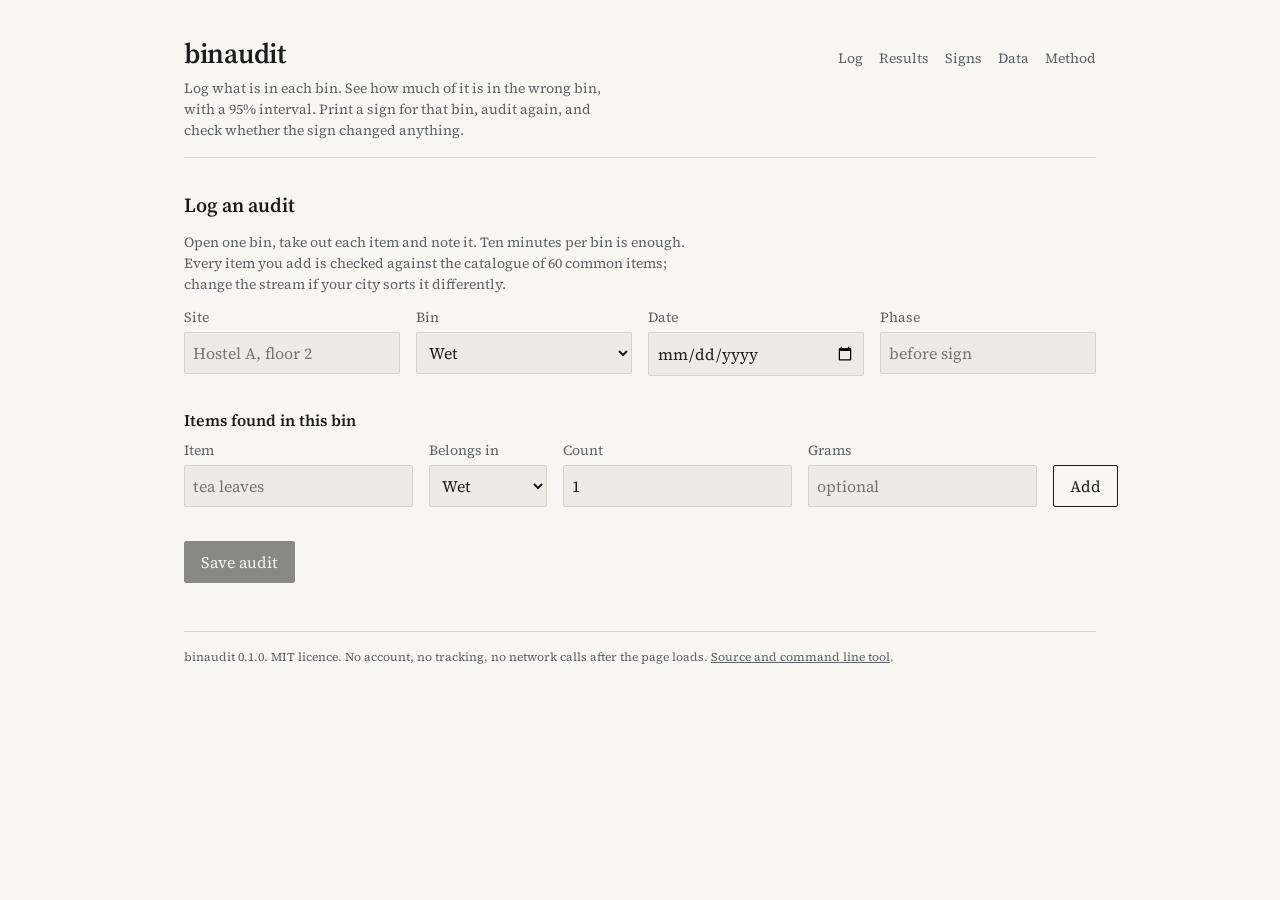
==== index.html @ 25212d3d "Add page structure for logging, results, signs and data" ====
<!doctype html>
<html lang="en">
<head>
<meta charset="utf-8">
<meta name="viewport" content="width=device-width, initial-scale=1">
<title>binaudit: bin audits for hostels and wards</title>
<meta name="description" content="Log what is in each bin, see the contamination rate with a 95% interval, print a sign for that bin, and check whether it changed anything.">
<link rel="preload" href="fonts/SourceSerif4-latin.woff2" as="font" type="font/woff2" crossorigin>
<link rel="stylesheet" href="css/style.css">
<link rel="icon" href="data:,">
</head>
<body>
<div class="wrap">
  <header class="top">
    <div>
      <h1>binaudit</h1>
      <p>Log what is in each bin. See how much of it is in the wrong bin, with a 95% interval. Print a sign for that bin, audit again, and check whether the sign changed anything.</p>
    </div>
    <nav aria-label="Sections">
      <a href="#log">Log</a>
      <a href="#results">Results</a>
      <a href="#signs">Signs</a>
      <a href="#data">Data</a>
      <a href="#method">Method</a>
    </nav>
  </header>
  <p class="notice" id="sample-notice" hidden>Showing the synthetic sample: generated numbers, not measurements. Clear it under Data before logging real audits.</p>

  <section id="log" aria-labelledby="h-log">
    <h2 id="h-log">Log an audit</h2>
    <p class="muted small">Open one bin, take out each item and note it. Ten minutes per bin is enough. Every item you add is checked against the catalogue of 60 common items; change the stream if your city sorts it differently.</p>
    <div class="grid">
      <label>Site <input id="f-site" list="dl-sites" placeholder="Hostel A, floor 2" autocomplete="off"></label>
      <label>Bin <select id="f-bin"><option value="wet">Wet</option><option value="dry">Dry</option><option value="hazardous">Hazardous</option></select></label>
      <label>Date <input id="f-date" type="date"></label>
      <label>Phase <input id="f-phase" list="dl-phases" placeholder="before sign" autocomplete="off"></label>
    </div>
    <h3>Items found in this bin</h3>
    <form id="item-form" class="grid items" autocomplete="off">
      <label>Item <input id="f-item" list="dl-items" placeholder="tea leaves" required></label>
      <label>Belongs in <select id="f-stream"><option value="wet">Wet</option><option value="dry">Dry</option><option value="hazardous">Hazardous</option></select></label>
      <label>Count <input id="f-count" type="number" min="1" step="1" value="1" inputmode="numeric"></label>
      <label>Grams <input id="f-grams" type="number" min="0" step="any" placeholder="optional" inputmode="decimal"></label>
      <button type="submit">Add</button>
    </form>
    <div class="hint" id="item-hint" aria-live="polite"></div>
    <div class="scroll"><table id="draft-table" hidden>
      <thead><tr><th>Item</th><th>Belongs in</th><th class="num">Count</th><th class="num">Grams</th><th></th></tr></thead>
      <tbody></tbody>
    </table></div>
    <div class="tally" id="draft-tally" aria-live="polite"></div>
    <div class="actions">
      <button class="primary" id="save-audit" disabled>Save audit</button>
      <span class="hint" id="save-hint"></span>
    </div>
  </section>

  <section id="results" aria-labelledby="h-results" hidden>
    <h2 id="h-results">Results</h2>
    <p class="muted small">Rate is misplaced items divided by all items found in that bin. The interval resamples whole audits, so a bin checked only twice gets a wide interval.</p>
    <div class="grid">
      <label>Site <select id="r-site"></select></label>
    </div>
    <div class="scroll"><table id="summary-table">
      <thead><tr><th>Bin</th><th>Phase</th><th class="num">Audits</th><th class="num">Items</th><th class="num">Misplaced</th><th class="num">Rate</th><th class="num">95% interval</th><th>0 to 100%</th></tr></thead>
      <tbody></tbody>
    </table></div>
    <div id="summary-empty" class="empty" hidden>No audits yet. Log one, or load the synthetic sample under Data.</div>

    <h3>Did it change?</h3>
    <div class="grid">
      <label>Before <select id="c-before"></select></label>
      <label>After <select id="c-after"></select></label>
    </div>
    <div class="scroll"><table id="compare-table">
      <thead><tr><th>Bin</th><th class="num">Before</th><th class="num">After</th><th class="num">Difference</th><th class="num">95% interval</th><th>-50 to +50 pp</th><th>Reading</th></tr></thead>
      <tbody></tbody>
    </table></div>
    <div id="compare-empty" class="empty" hidden>Needs audits of the same bin in two phases, for example "before sign" and "after sign".</div>

    <h3>Most often in the wrong bin</h3>
    <div class="scroll"><table id="top-table">
      <thead><tr><th>Found in</th><th>Item</th><th>Belongs in</th><th class="num">Count</th></tr></thead>
      <tbody></tbody>
    </table></div>
  </section>

  <section id="signs" aria-labelledby="h-signs" hidden>
    <h2 id="h-signs">Sign for a bin</h2>
    <p class="muted small">The sign names the items people actually put in this bin by mistake, taken from your audits. It prints on A5 in black and white.</p>
    <div class="grid">
      <label>Site <select id="s-site"></select></label>
      <label>Bin <select id="s-bin"><option value="wet">Wet</option><option value="dry">Dry</option><option value="hazardous">Hazardous</option></select></label>
      <label>From phase <select id="s-phase"></select></label>
    </div>
    <div class="actions"><button class="primary" id="print-sign">Print sign</button></div>
    <div id="sign"></div>
  </section>

  <section id="data" aria-labelledby="h-data" hidden>
    <h2 id="h-data">Data</h2>
    <p class="muted small">Everything is stored in this browser only. Export a CSV to keep it, share it, or analyse it with the <code>binaudit</code> command line tool.</p>
    <p class="tally" id="data-count"></p>
    <div class="actions">
      <button id="export-csv">Export CSV</button>
      <label class="small" style="flex-direction:row;align-items:center;gap:8px"><input type="file" id="import-csv" accept=".csv,text/csv"> Import CSV (adds to current data)</label>
    </div>
    <div class="actions">
      <button id="load-sample">Load synthetic sample</button>
      <button id="clear-data">Delete all data in this browser</button>
    </div>
    <div class="hint" id="data-hint" aria-live="polite"></div>
    <h3>Audits</h3>
    <div class="scroll"><table id="audit-table">
      <thead><tr><th>Audit</th><th>Date</th><th>Site</th><th>Bin</th><th>Phase</th><th class="num">Items</th><th class="num">Misplaced</th><th></th></tr></thead>
      <tbody></tbody>
    </table></div>
  </section>

  <section id="method" aria-labelledby="h-method" hidden>
    <h2 id="h-method">Method</h2>
    <dl class="method">
      <dt>Streams</dt><dd>Wet (biodegradable), dry (non-biodegradable) and domestic hazardous, as in India's Solid Waste Management Rules, 2016. Sanitary waste is wrapped and goes with dry waste under those rules. The catalogue is a starting point; cities differ.</dd>
      <dt>Rate</dt><dd>Misplaced items / all items found in a bin, pooled over the audits in a phase. If every item in a group has a weight, the mass rate is computed the same way in grams and shown in the CSV export from the command line tool.</dd>
      <dt>Interval</dt><dd>95% percentile interval from 2,000 bootstrap draws that resample whole audits (a cluster bootstrap). Items from one bin on one day are not independent, so resampling items would give intervals that are too narrow. The seed is fixed, so the same data always gives the same interval.</dd>
      <dt>Small sample</dt><dd>Flagged when a group has fewer than 5 audits or fewer than 30 items.</dd>
      <dt>Did it change?</dt><dd>After rate minus before rate, with a bootstrap interval that resamples audits within each phase. If the interval is entirely below zero the reading is "fewer misplaced items after"; entirely above zero, "more"; otherwise "no clear change". A bin with no sign, audited over the same weeks, is the best check that the change came from the sign.</dd>
      <dt>Same numbers</dt><dd>The command line tool computes the same numbers from an exported CSV. A test runs both on the sample and requires them to match to 1e-12.</dd>
    </dl>
  </section>

  <footer>
    binaudit 0.1.0. MIT licence. No account, no tracking, no network calls after the page loads.
    <a href="https://github.com/PrafullJ0shi/binaudit">Source and command line tool</a>.
  </footer>
</div>
<datalist id="dl-items"></datalist>
<datalist id="dl-sites"></datalist>
<datalist id="dl-phases"></datalist>
<script type="module" src="js/app.js"></script>
</body>
</html>
---- css/style.css ----
/* binaudit. Tokens and scales are defined in DESIGN.md. */
@font-face { font-family: "Source Serif 4"; src: url("../fonts/SourceSerif4-latin.woff2") format("woff2"); font-weight: 200 900; font-display: swap; }
@font-face { font-family: "JetBrains Mono"; src: url("../fonts/JetBrainsMono-latin.woff2") format("woff2"); font-weight: 100 800; font-display: swap; }

:root {
  --paper: #F7F6F2; --paper-2: #EDEBE5; --ink: #1B1C1E; --muted: #5E6166; --rule: #D6D3CB; --accent: #B3401E;
  --serif: "Source Serif 4", Georgia, "Times New Roman", serif;
  --mono: "JetBrains Mono", Consolas, "Courier New", monospace;
  --s1: 4px; --s2: 8px; --s3: 12px; --s4: 16px; --s5: 24px; --s6: 32px; --s7: 48px;
  --t12: 12px; --t14: 14px; --t16: 16px; --t20: 20px; --t28: 28px; --t40: 40px;
  color-scheme: light dark;
}
@media (prefers-color-scheme: dark) {
  :root { --paper: #141517; --paper-2: #1D1F22; --ink: #E6E4DF; --muted: #9A9DA3; --rule: #34373C; --accent: #E8835F; }
}

* { box-sizing: border-box; }
html { background: var(--paper); color: var(--ink); }
body { margin: 0; font: 400 var(--t16)/1.5 var(--serif); }
.wrap { max-width: 960px; margin: 0 auto; padding: var(--s6) var(--s5) var(--s7); }

header.top { display: flex; align-items: baseline; justify-content: space-between; gap: var(--s4); flex-wrap: wrap; border-bottom: 1px solid var(--rule); padding-bottom: var(--s4); }
header.top h1 { font-size: var(--t28); font-weight: 600; margin: 0; letter-spacing: -0.01em; }
header.top p { margin: var(--s1) 0 0; color: var(--muted); font-size: var(--t14); max-width: 60ch; }
nav { display: flex; gap: var(--s4); font-size: var(--t14); }
nav a { color: var(--muted); text-decoration: none; padding: var(--s1) 0; border-bottom: 2px solid transparent; }
nav a[aria-current="page"] { color: var(--ink); border-bottom-color: var(--ink); }
nav a:hover { color: var(--ink); }

.notice { margin-top: var(--s4); padding: var(--s2) var(--s3); background: var(--paper-2); font-size: var(--t14); border-left: 2px solid var(--muted); }
.notice[hidden] { display: none; }

section { padding-top: var(--s6); }
section[hidden] { display: none; }
h2 { font-size: var(--t20); font-weight: 600; margin: 0 0 var(--s3); }
h3 { font-size: var(--t16); font-weight: 600; margin: var(--s6) 0 var(--s2); }
p { max-width: 72ch; margin: 0 0 var(--s3); }
.muted { color: var(--muted); }
.small { font-size: var(--t14); }
.num, td.num, th.num { font-family: var(--mono); font-size: var(--t14); font-variant-numeric: tabular-nums; text-align: right; white-space: nowrap; }
.mis { color: var(--accent); }
code, kbd { font-family: var(--mono); font-size: var(--t14); }

.grid { display: grid; grid-template-columns: repeat(4, minmax(0, 1fr)); gap: var(--s3) var(--s4); }
.grid.items { grid-template-columns: 3fr 2fr 1fr 1fr auto; align-items: end; }
@media (max-width: 680px) { .grid, .grid.items { grid-template-columns: 1fr 1fr; } }
label { display: flex; flex-direction: column; gap: var(--s1); font-size: var(--t14); color: var(--muted); }
input, select, button { font: inherit; font-size: var(--t16); color: var(--ink); }
input, select { background: var(--paper-2); border: 1px solid var(--rule); border-radius: 2px; padding: var(--s2); min-width: 0; }
input:focus-visible, select:focus-visible, button:focus-visible, a:focus-visible { outline: 2px solid var(--ink); outline-offset: 2px; }
button { background: var(--paper); border: 1px solid var(--ink); border-radius: 2px; padding: var(--s2) var(--s4); cursor: pointer; }
button.primary { background: var(--ink); color: var(--paper); }
button.link { border: 0; padding: 0; background: none; color: var(--muted); text-decoration: underline; font-size: var(--t14); }
button:disabled { opacity: 0.5; cursor: default; }
.actions { display: flex; gap: var(--s3); flex-wrap: wrap; align-items: center; margin-top: var(--s4); }
.hint { font-size: var(--t12); color: var(--muted); min-height: 18px; }

table { width: 100%; border-collapse: collapse; margin-top: var(--s3); font-size: var(--t14); }
th { text-align: left; font-weight: 600; color: var(--muted); border-bottom: 1px solid var(--ink); padding: var(--s2) var(--s2) var(--s2) 0; }
td { border-bottom: 1px solid var(--rule); padding: var(--s2) var(--s2) var(--s2) 0; vertical-align: middle; }
tbody tr:nth-child(even) td { background: color-mix(in srgb, var(--paper-2) 50%, transparent); }
.scroll { overflow-x: auto; }
.flag { font-family: var(--mono); font-size: var(--t12); color: var(--muted); }
svg.ci { display: block; }
svg.ci .axis { stroke: var(--muted); stroke-width: 1; }
svg.ci .tick { stroke: var(--rule); stroke-width: 1; }
svg.ci .range { stroke: var(--accent); stroke-width: 1; }
svg.ci .point { stroke: var(--accent); stroke-width: 2; }
svg.ci .zero { stroke: var(--ink); stroke-width: 1; }

.tally { font-family: var(--mono); font-size: var(--t14); margin-top: var(--s3); }
.empty { color: var(--muted); font-size: var(--t14); padding: var(--s4) 0; }
.cols { display: grid; grid-template-columns: 1fr 1fr; gap: var(--s6); }
@media (max-width: 680px) { .cols { grid-template-columns: 1fr; } }
dl.method { display: grid; grid-template-columns: max-content 1fr; gap: var(--s2) var(--s4); font-size: var(--t14); }
dl.method dt { font-weight: 600; }
dl.method dd { margin: 0; max-width: 64ch; }
footer { margin-top: var(--s7); padding-top: var(--s4); border-top: 1px solid var(--rule); font-size: var(--t12); color: var(--muted); }
footer a { color: var(--muted); }

/* Printed sign, A5 portrait */
.sign { background: #FFFFFF; color: #000000; border: 1px solid var(--rule); width: 148mm; min-height: 210mm; padding: 14mm 12mm; margin-top: var(--s4); display: flex; flex-direction: column; }
.sign .kicker { font-family: var(--mono); font-size: 12px; letter-spacing: 0.08em; text-transform: uppercase; }
.sign h4 { font-size: 40px; line-height: 1.1; margin: 6px 0 18px; font-weight: 600; }
.sign .lead { font-size: 20px; margin: 0 0 12px; }
.sign ol { margin: 0; padding: 0; list-style: none; counter-reset: n; }
.sign li { counter-increment: n; border-top: 2px solid #000; padding: 12px 0; display: grid; grid-template-columns: 28px 1fr; gap: 0 8px; }
.sign li::before { content: counter(n); font-family: var(--mono); font-size: 16px; padding-top: 6px; }
.sign li b { font-size: 28px; font-weight: 600; text-decoration: underline; text-decoration-thickness: 3px; text-underline-offset: 5px; text-decoration-color: var(--accent); }
.sign li span { grid-column: 2; font-size: 16px; }
.sign .rest { margin-top: auto; padding-top: 18px; border-top: 1px solid #000; font-family: var(--mono); font-size: 11px; line-height: 1.5; }
@media (max-width: 680px) { .sign { width: 100%; min-height: 0; } }

@media print {
  @page { size: A5 portrait; margin: 0; }
  html, body { background: #FFFFFF; }
  body * { visibility: hidden; }
  .sign, .sign * { visibility: visible; }
  .sign { position: absolute; left: 0; top: 0; border: 0; margin: 0; width: 148mm; height: 210mm; }
  .sign li b { text-decoration-color: #000; }
}
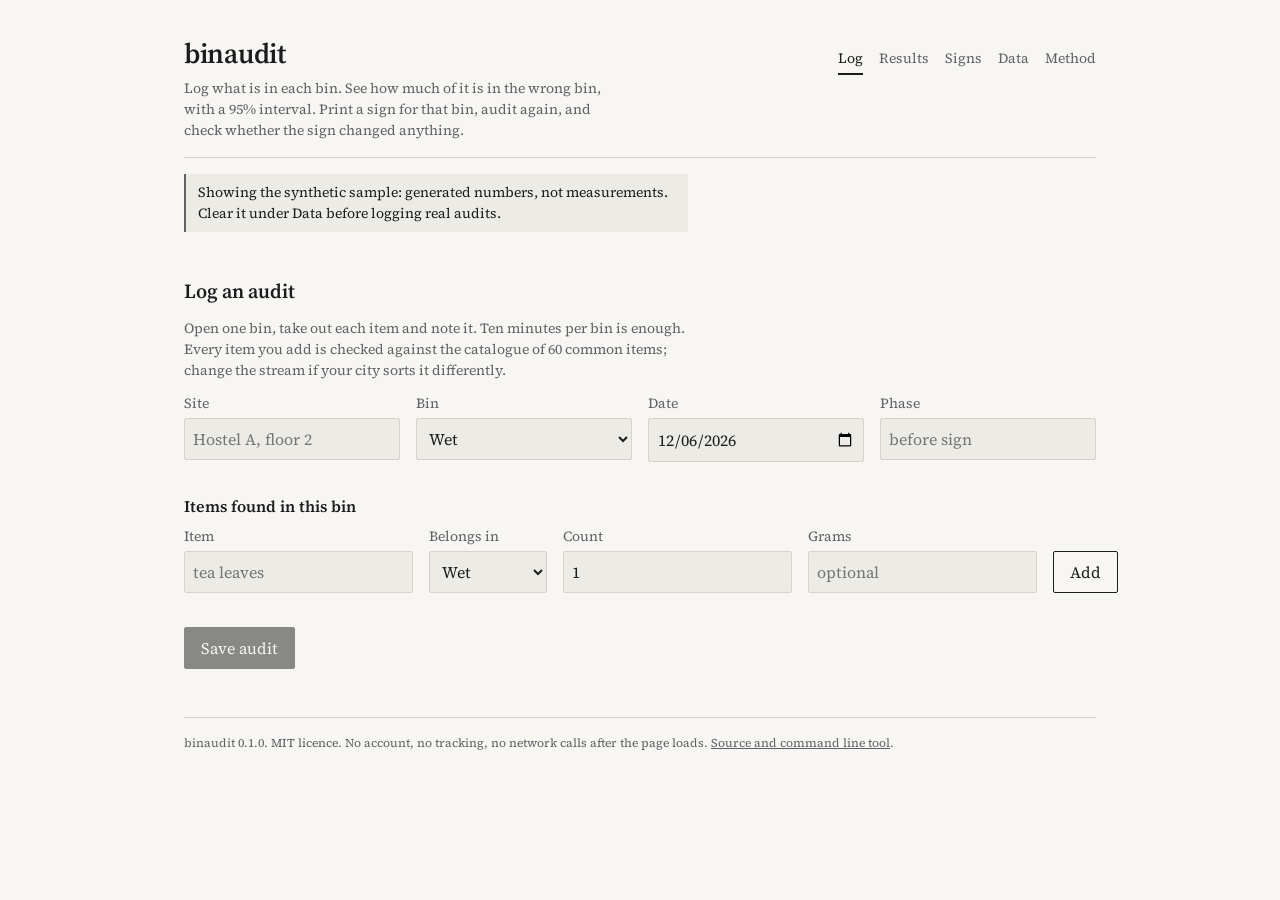
==== commit f88f682b: "Add browser app: logging, results, comparison, signs, data" ====
--- a/index.html
+++ b/index.html
@@ -121,7 +121,7 @@
     <h2 id="h-method">Method</h2>
     <dl class="method">
       <dt>Streams</dt><dd>Wet (biodegradable), dry (non-biodegradable) and domestic hazardous, as in India's Solid Waste Management Rules, 2016. Sanitary waste is wrapped and goes with dry waste under those rules. The catalogue is a starting point; cities differ.</dd>
-      <dt>Rate</dt><dd>Misplaced items / all items found in a bin, pooled over the audits in a phase. If every item in a group has a weight, the mass rate is computed the same way in grams and shown in the CSV export from the command line tool.</dd>
+      <dt>Rate</dt><dd>Misplaced items / all items found in a bin, pooled over the audits in a phase. If every item in a group has a weight, the command line tool also gives the rate by mass (<code>binaudit summary --json</code>, field <code>mass_rate</code>).</dd>
       <dt>Interval</dt><dd>95% percentile interval from 2,000 bootstrap draws that resample whole audits (a cluster bootstrap). Items from one bin on one day are not independent, so resampling items would give intervals that are too narrow. The seed is fixed, so the same data always gives the same interval.</dd>
       <dt>Small sample</dt><dd>Flagged when a group has fewer than 5 audits or fewer than 30 items.</dd>
       <dt>Did it change?</dt><dd>After rate minus before rate, with a bootstrap interval that resamples audits within each phase. If the interval is entirely below zero the reading is "fewer misplaced items after"; entirely above zero, "more"; otherwise "no clear change". A bin with no sign, audited over the same weeks, is the best check that the change came from the sign.</dd>
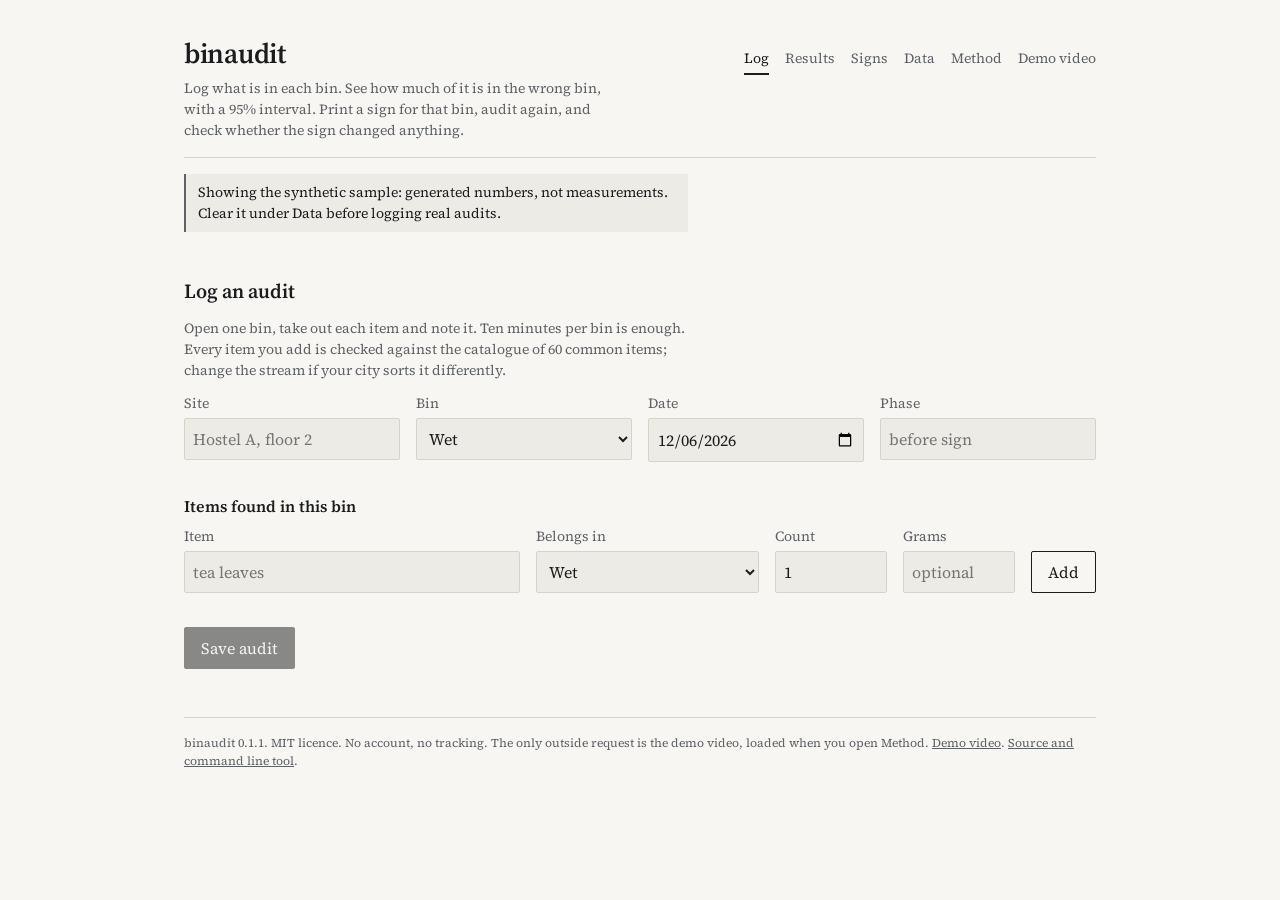
==== commit 476d5b9c: "Link demo video from the app header and footer" ====
--- a/index.html
+++ b/index.html
@@ -22,6 +22,7 @@
       <a href="#signs">Signs</a>
       <a href="#data">Data</a>
       <a href="#method">Method</a>
+      <a href="https://youtu.be/Iv2SjWgkcWs" target="_blank" rel="noopener">Demo video</a>
     </nav>
   </header>
   <p class="notice" id="sample-notice" hidden>Showing the synthetic sample: generated numbers, not measurements. Clear it under Data before logging real audits.</p>
@@ -130,7 +131,8 @@
   </section>
 
   <footer>
-    binaudit 0.1.0. MIT licence. No account, no tracking, no network calls after the page loads.
+    binaudit 0.1.1. MIT licence. No account, no tracking. The only outside request is the demo video, loaded when you open Method.
+    <a href="https://youtu.be/Iv2SjWgkcWs" target="_blank" rel="noopener">Demo video</a>.
     <a href="https://github.com/PrafullJ0shi/binaudit">Source and command line tool</a>.
   </footer>
 </div>
--- a/css/style.css
+++ b/css/style.css
@@ -46,7 +46,8 @@
 @media (max-width: 680px) { .grid, .grid.items { grid-template-columns: 1fr 1fr; } }
 label { display: flex; flex-direction: column; gap: var(--s1); font-size: var(--t14); color: var(--muted); }
 input, select, button { font: inherit; font-size: var(--t16); color: var(--ink); }
-input, select { background: var(--paper-2); border: 1px solid var(--rule); border-radius: 2px; padding: var(--s2); min-width: 0; }
+input, select { background: var(--paper-2); border: 1px solid var(--rule); border-radius: 2px; padding: var(--s2); min-width: 0; width: 100%; }
+input[type="file"] { width: auto; }
 input:focus-visible, select:focus-visible, button:focus-visible, a:focus-visible { outline: 2px solid var(--ink); outline-offset: 2px; }
 button { background: var(--paper); border: 1px solid var(--ink); border-radius: 2px; padding: var(--s2) var(--s4); cursor: pointer; }
 button.primary { background: var(--ink); color: var(--paper); }
